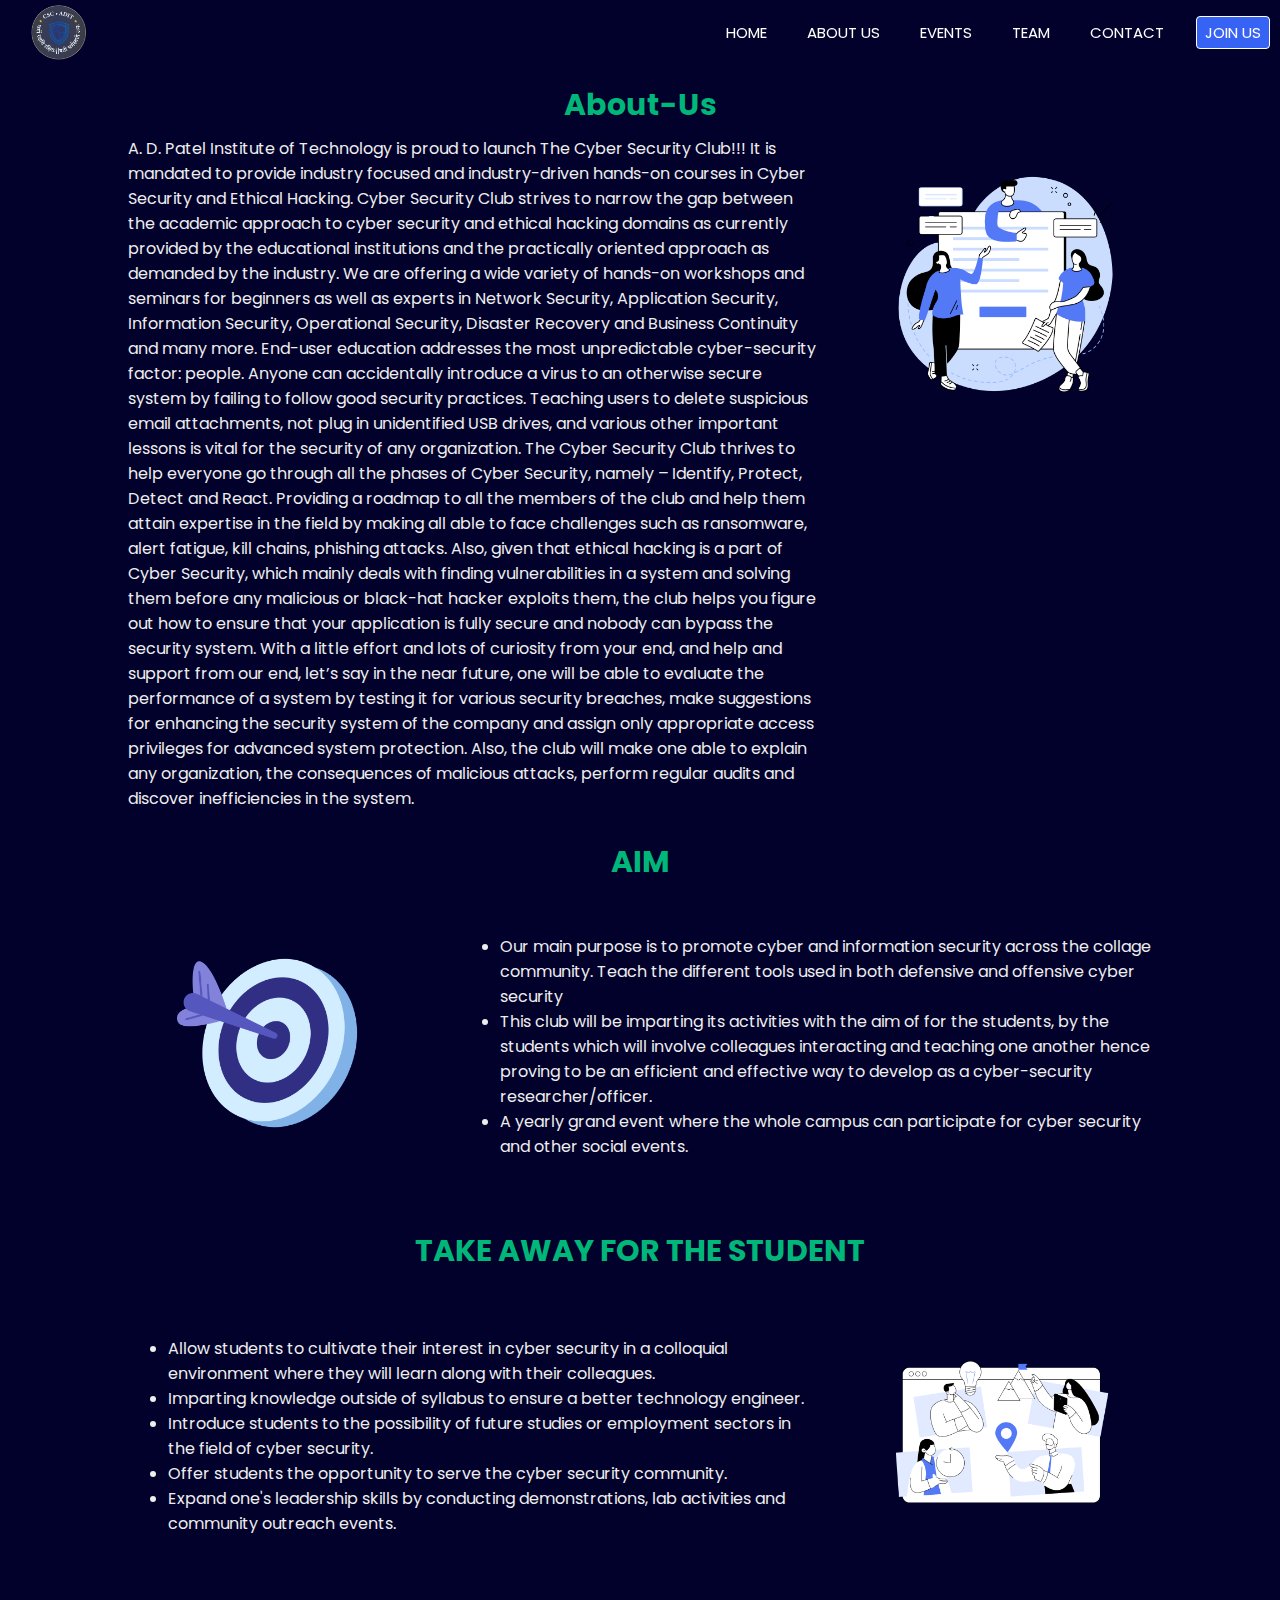
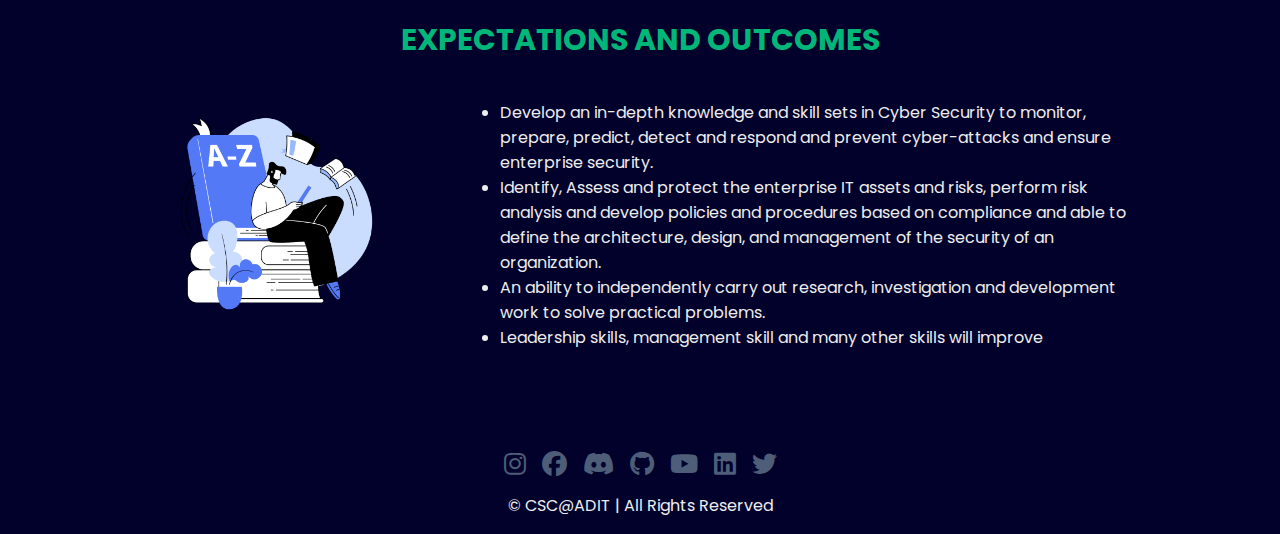
==== about.html @ 09b6fe49 "Add files via upload" ====
<!DOCTYPE html>
<html lang="en">
<head>
    <meta charset="UTF-8">
    <meta name="viewport" content="width=device-width, initial-scale=1.0">
    <link rel="stylesheet" href="/assets/css/style.css">
    <link rel="stylesheet" href="/assets/css/navbar.css">
    <link rel="stylesheet" href="/assets/css/footer.css">
    <link rel="stylesheet" href="/assets/css/about.css">
    <link rel="preconnect" href="https://fonts.googleapis.com">
    <link rel="preconnect" href="https://fonts.gstatic.com" crossorigin>
    <link href="https://fonts.googleapis.com/css2?family=Montserrat:wght@400;500;600;700&family=Poppins:wght@100;400&display=swap" rel="stylesheet">
    <link rel="stylesheet" href="https://cdnjs.cloudflare.com/ajax/libs/font-awesome/6.4.2/css/all.min.css">
    <title>About Us</title>
</head>
<body>
    <nav>
        <img class="logo" src="assets\img\others\csc_logo.png">
        </button>
        <ul id="sidemenu">
            <li><a href='/index.html'>HOME</a></li>
            <li><a href='/about.html'>ABOUT US</a></li>
            <li><a href='/event.html'>EVENTS</a></li>
            <li><a href='/team.html'>TEAM</a></li>
            <li><a href='/index.html#contact'>CONTACT</a></li>
            <li class="joinus"><a href='/index.html#join'>JOIN US</a></li>
            <i class="fa-solid fa-xmark" onclick="closemenu()"></i>
        </ul>
        <i class="fa-solid fa-bars" onclick="openmenu()"></i>
    </nav>
    <div class="abt-cnt">
        <div class="container">
            
            <h1 class="sub-title">About-Us</h1>
            <div class="cnt odd">
                <div class="txt">
                    <p>A. D. Patel Institute of Technology is proud to launch The Cyber Security Club!!! It is mandated to provide industry focused and industry-driven hands-on courses in Cyber Security and Ethical Hacking. Cyber Security Club strives to narrow the gap between the academic approach to cyber security and ethical hacking domains as currently provided by the educational institutions and the practically oriented approach as demanded by the industry. We are offering a wide variety of hands-on workshops and seminars for beginners as well as experts in Network Security, Application Security, Information Security, Operational Security, Disaster Recovery and Business Continuity and many more. End-user education addresses the most unpredictable cyber-security factor: people. Anyone can accidentally introduce a virus to an otherwise secure system by failing to follow good security practices. Teaching users to delete suspicious email attachments, not plug in unidentified USB drives, and various other important lessons is vital for the security of any organization. The Cyber Security Club thrives to help everyone go through all the phases of Cyber Security, namely – Identify, Protect, Detect and React. Providing a roadmap to all the members of the club and help them attain expertise in the field by making all able to face challenges such as ransomware, alert fatigue, kill chains, phishing attacks. Also, given that ethical hacking is a part of Cyber Security, which mainly deals with finding vulnerabilities in a system and solving them before any malicious or black-hat hacker exploits them, the club helps you figure out how to ensure that your application is fully secure and nobody can bypass the security system. With a little effort and lots of curiosity from your end, and help and support from our end, let’s say in the near future, one will be able to evaluate the performance of a system by testing it for various security breaches, make suggestions for enhancing the security system of the company and assign only appropriate access privileges for advanced system protection. Also, the club will make one able to explain any organization, the consequences of malicious attacks, perform regular audits and discover inefficiencies in the system.</p>
                </div>
                <div class="icn">
                    <img src="/assets/img/others/1.png">
                </div>
            </div>
        </div>
    </div>
    <div id="aim">
        <div class="container">
            <h1 class="sub-title">AIM</h1>
            <div class="cnt">
                <div class="icn">
                    <img src="/assets/img/others/5.png">
                </div>
                <div class="txt">
                    <ul>
                        <li>Our main purpose is to promote cyber and information security across the collage community. Teach the different tools used in both defensive and offensive cyber security</li>
                        <li>This club will be imparting its activities with the aim of for the students, by the students which will involve colleagues interacting and teaching one another hence proving to be an efficient and effective way to develop as a cyber-security researcher/officer.</li>
                        <li> A yearly grand event where the whole campus can participate for cyber security and other social events.</li>
                    </ul>
                </div>
                
            </div>
        </div>
    </div>
    <div id="take">
        <div class="container">
            <h1 class="sub-title">TAKE AWAY FOR THE STUDENT</h1>
            <div class="cnt odd">
                <div class="txt">
                    <ul>
                        <li>Allow students to cultivate their interest in cyber security in a colloquial environment where they will learn along with their colleagues.</li>
                        <li>Imparting knowledge outside of syllabus to ensure a better technology engineer.</li>
                        <li>Introduce students to the possibility of future studies or employment sectors in the field of cyber security.</li>
                        <li>Offer students the opportunity to serve the cyber security community.</li>
                        <li>Expand one's leadership skills by conducting demonstrations, lab activities and community outreach events.</li>
                    </ul>
                </div>
                <div class="icn">
                    <img src="/assets/img/others/2.png">
                </div>
            </div>
        </div>
    </div>
    <div id="outcm">
        <div class="container">
            <h1 class="sub-title">EXPECTATIONS AND OUTCOMES</h1>
            <div class="cnt ">
                <div class="icn">
                    <img src="/assets/img/others/4.png">
                </div>
                <div class="txt">
                    <ul>
                        <li>Develop an in-depth knowledge and skill sets in Cyber Security to monitor, prepare, predict, detect and respond and prevent cyber-attacks and ensure enterprise security.</li>
                        <li>Identify, Assess and protect the enterprise IT assets and risks, perform risk analysis and develop policies and procedures based on compliance and able to define the architecture, design, and management of the security of an organization.</li>
                        <li>An ability to independently carry out research, investigation and development work to solve practical problems.</li>
                        <li>Leadership skills, management skill and many other skills will improve</li>
                    </ul>
                </div>
                
            </div>
        </div>
    </div>
    <div id="footer">
        <div class="contact-pg">
            <a href="#"><i class="fa-brands fa-instagram"></i></a>
            <a href="#"><i class="fa-brands fa-facebook"></i></a>
            <a href="#"><i class="fa-brands fa-discord"></i></a>
            <a href="#"><i class="fa-brands fa-github"></i></a>
            <a href="#"><i class="fa-brands fa-youtube"></i></a>
            <a href="#"><i class="fa-brands fa-linkedin"></i></a>
            <a href="#"><i class="fa-brands fa-twitter"></i></a>
        </div>
        &copy; CSC@ADIT | All Rights Reserved
    </div>
    <script src="/assets/js/script.js"></script>
</body>
</html>
---- assets/css/style.css ----
*{
    font-family: 'poppins';
    /* font-family: 'Courier New', Courier, monospace; */
    margin:0;
}
body{
    padding-top: 4rem;
    background-color: #01012b;
    color:#eeeeee
}
html{
    scroll-behavior: smooth;
}
.btn{
    margin: 1rem  0;
    display: block;
    width: fit-content;
    border: 2px solid #3763f4;
    padding: 0.5rem 1rem;
    border-radius: 2rem;
    text-decoration: none;
    color: #fff;
    transition: background 0.5s;
}
.btn a{
    text-decoration: none;
    color: #fff;
}
.btn:hover{
    background: #3763f4;
}
.sub-title{
    color:#00b779;
    font-size: 30px;
    margin:0.5rem 0rem ;
}
.container {
    padding: 10px 10%;
}
#home{
    width: 100%;
    height: 100vh;
    background-image: url(/assets/img/others/bghm.jpg);
    background-size: cover;
    background-position: center;
    background-attachment: fixed;
}

/* ---------------------home----------------------------------- */

.home-cnt{
    display: flex;
    flex-wrap: wrap;
    /* justify-content: space-between; */
    /* flex-direction: row; */
    align-items: center;
    justify-content: center;
    /* background: hsla(240, 95%, 9%, 0.767); */
    
}
.home-img img{
    width: 50%;
}
.home-txt{
    width: 50%;
    color:#fff;
    margin: 15% 0;
    font-size: 25px;

}
.home-txt button{
    color: #fff;
    margin: 2% 0;
}
/* ---------------------about----------------------------------- */
.about-cnt{
    display: flex;
    align-items: center;
}
.about-txt{
    font-size: 15px;
}
.about-img img{
    width: auto;
    padding: 0 2rem;
}
/* ---------------------event----------------------------------- */
.event-cnt .event-img{
    columns:3 250px;
    gap:15px;
}
  
.event-cnt .event-img img{
    padding-bottom: 10px;
    border-radius: 5px;
    width: 100%;
}
.event-img-cnt{
    border-radius: 10px;
    position: relative;
    overflow: hidden;
    color: #fff;
}
.event-img-cnt img{
    width: 100%;
    border-radius: 10px;
    display: block;
    transition: tramsform 0.5s;
}
.layer{
    width: 100%;
    height: 0;
    background: linear-gradient(rgba(0,0,0,0.6),#ff004f);
    border-radius: 10px;
    position: absolute;
    left: 0;
    bottom: 0;
    overflow: hidden;
    display: flex;
    align-items: center;
    justify-content: center;
    flex-direction: column ;
    /* padding: 0 40px; */
    text-align: center;
    font-size: 14px;
    transition: height 0.5s;
    margin-bottom: 0.25rem;
}
.layer-cnt{
    display: flex;
    flex-direction: column;
    justify-content: center;
    padding: 0 0.75rem;
}
/* .layer-cnt button{
    color: #fff;
    border: 1px solid #fff;
} */
.layer-cnt .btn{
    width: fit-content;
    padding: 0.1rem 0.25rem;
}

.event-img-cnt h3{
    font-weight: 500;
    margin-bottom: 20px;
}
.event-img-cnt a{
     margin-top: 20px;
     text-decoration: none;
     font-size: 18px;
     line-height:60px;
     width: 60px;
     height: 60px;
     border-radius: 50%;
     text-align: center;
}
.event-img-cnt:hover img{
    transform: scale(1.1);
}
.event-img-cnt:hover .layer{
    height: 100%;
}

/* ---------------------team----------------------------------- */
.team-cnt {
    margin: auto;
    display: flex;
    flex-direction: row;
    justify-content: space-between;
    /* align-items: center; */
    flex-wrap: wrap;
    justify-content: space-evenly;
}
.team-btn{
    display: flex;
    justify-content: center;
}
/* ---------------------contact----------------------------------- */
.contact-cnt{
    display: flex;
}
.contact-det{
    font-size: 20px;
}
.contact-det i{
    color: #fff;
    padding: 0.5rem;
    margin: 1rem 0;
    border: 1px solid #fff;
    border-radius: 50%;
    font-size: 30px;
}
.contact-det a{
    text-decoration: none;
    color: #fff;
}
.contact-frm{
    display: flex;
    flex-direction: column;
    align-items: center;
    text-align: center;
    justify-content: space-evenly;
    border:3px solid #3763f4;
    padding: 2rem;
    border-radius: 10px;
}
.contact-bx{
    display: flex;
    flex-direction: row;
    align-items: center;
}
.contact-bx input{
    width: 100%;
    height: 2rem;
    border:none;
    outline:none;
    background-color: #ededed;
    border-radius: 0.25rem;
    margin: 0.25rem;
}
.contact-map iframe{
    width: 400px;
    height:300px;
}

.subs{
    margin-top: 0.25rem;
}
/* ---------------------footer----------------------------------- */
#footer{
    margin: 1rem 0;
    text-align: center;
}

@media screen and (max-width:991px){
    nav .fa-solid{
        display: block;
    }
    nav{
        margin-right: 0.25rem;
        width: 100%;
    }
    nav ul{
        background: #01012b;
        position: fixed;
        top:0;
        right: -250px;;
        width:200px;
        height: 100vh;
        padding-top: 50px; 
        transition: right 0.5s;
    }
    nav ul li{
        display: flex;
        flex-direction:column;
        margin: 25px;
    }
    nav ul .fa-xmark{
        position: absolute;
        top: 25px;
        left: 25px;
        cursor: pointer;
    } 
    
   
}
@media only screen and (max-width:600px){
   
    #home{
        width: 100%;
        height: 100vh;
        background-image: url(/csc/assets/img/basic/bghm2.jpg);
        background-size: cover;
        background-position: center;
        background-attachment: fixed;
        
    }
    .home-cnt{
        padding-top: 5rem;

    }
    .home-cnt h2{
        font-size: 20px;

    }
    .about-cnt{
        display: flex;
        flex-direction: column-reverse;
    }
    .about-img img{
        width: 80%;
    }
    .team-cnt{
        display: flex;
        flex-direction: column;
        align-items: center;
    }
    .contact-cnt{
        display: flex;
        flex-direction: column;
    }
    .contact-map iframe{
        width: 350px;
        height:300px;
    }
    .contact-det{
        padding-bottom: 1rem;
    }
    .contact-pg{
        padding: 2rem 0rem;;
    }
    
}
---- assets/css/navbar.css ----
nav {
    position: fixed;
    display: flex;
    align-items: center;
    justify-content: space-between;
    flex-wrap: wrap;
    width: 100%;
    background-color: #01012be1;
    top:0px;
    margin:0rem;
    z-index: 10;
}
.fa-solid{
    margin-right: 2%;
    font-size: 2rem;
}
.logo {
    width: 4rem;
    padding-left: 2%;
}
nav ul li {
    display:inline-flex;
    flex-direction: row;
    align-items: center;
    list-style: none;
    margin: 5px 10px;
    align-items: center;
}

nav ul li a {
    text-decoration: none;
    color: #fff;
    font-size: 15px;
    position: relative;
    padding: 0.25rem 0.5rem;
}
nav ul li a:active,
nav ul li a:hover {
    border:1px solid #3763f4;
    border-radius: 0.94rem;
    /* color: #3763f4; */
    /* background-color: #3763f4 */
}
.joinus{
    border: 1px solid #fff;
    background-color: #3763f4;
    border-radius: 0.25rem;
}
nav .fa-solid{
    display: none;
}

@media screen and (max-width:991px){
    nav .fa-solid{
        display: block;
    }
    nav{
        margin-right: 0.25rem;
        width: 100%;
    }
    nav ul{
        background: #01012b;
        position: fixed;
        top:0;
        right: -250px;;
        width:200px;
        height: 100vh;
        padding-top: 50px; 
        transition: right 0.5s;
    }
    nav ul li{
        display: flex;
        flex-direction:column;
        margin: 25px;
    }
    nav ul .fa-xmark{
        position: absolute;
        top: 25px;
        left: 25px;
        cursor: pointer;
    } 
}
---- assets/css/footer.css ----
#footer{
    margin: 1rem 0;
    text-align: center;
}

.contact-pg{
    display: flex;
    justify-content: center;
}
.contact-pg a{
    text-decoration: none;
    color: #fff;
}
.contact-pg i{
    color: #4e5d78;
    font-size: 25px;
    margin: 3rem 0.5rem;
    margin-bottom: 1rem;
}
.contact-pg i:hover{
    transform: scale(1.5);
    color: #3763f4;
}
---- assets/css/about.css ----
.cnt{
    display: flex;
    gap: 2rem;
}
.icn img{
    height: 300px;
}
.txt{
    display: flex;
    align-items: center;
}
.sub-title{
    text-align: center;
}
@media only screen and (max-width:600px){
    .cnt{
        display: flex;
        flex-wrap:wrap ;
        gap: 0rem;
    }
    .odd{
        display: flex;
        flex-direction: column-reverse;
    }
    .icn{
        display: flex;
        justify-content: space-evenly;
    }
}
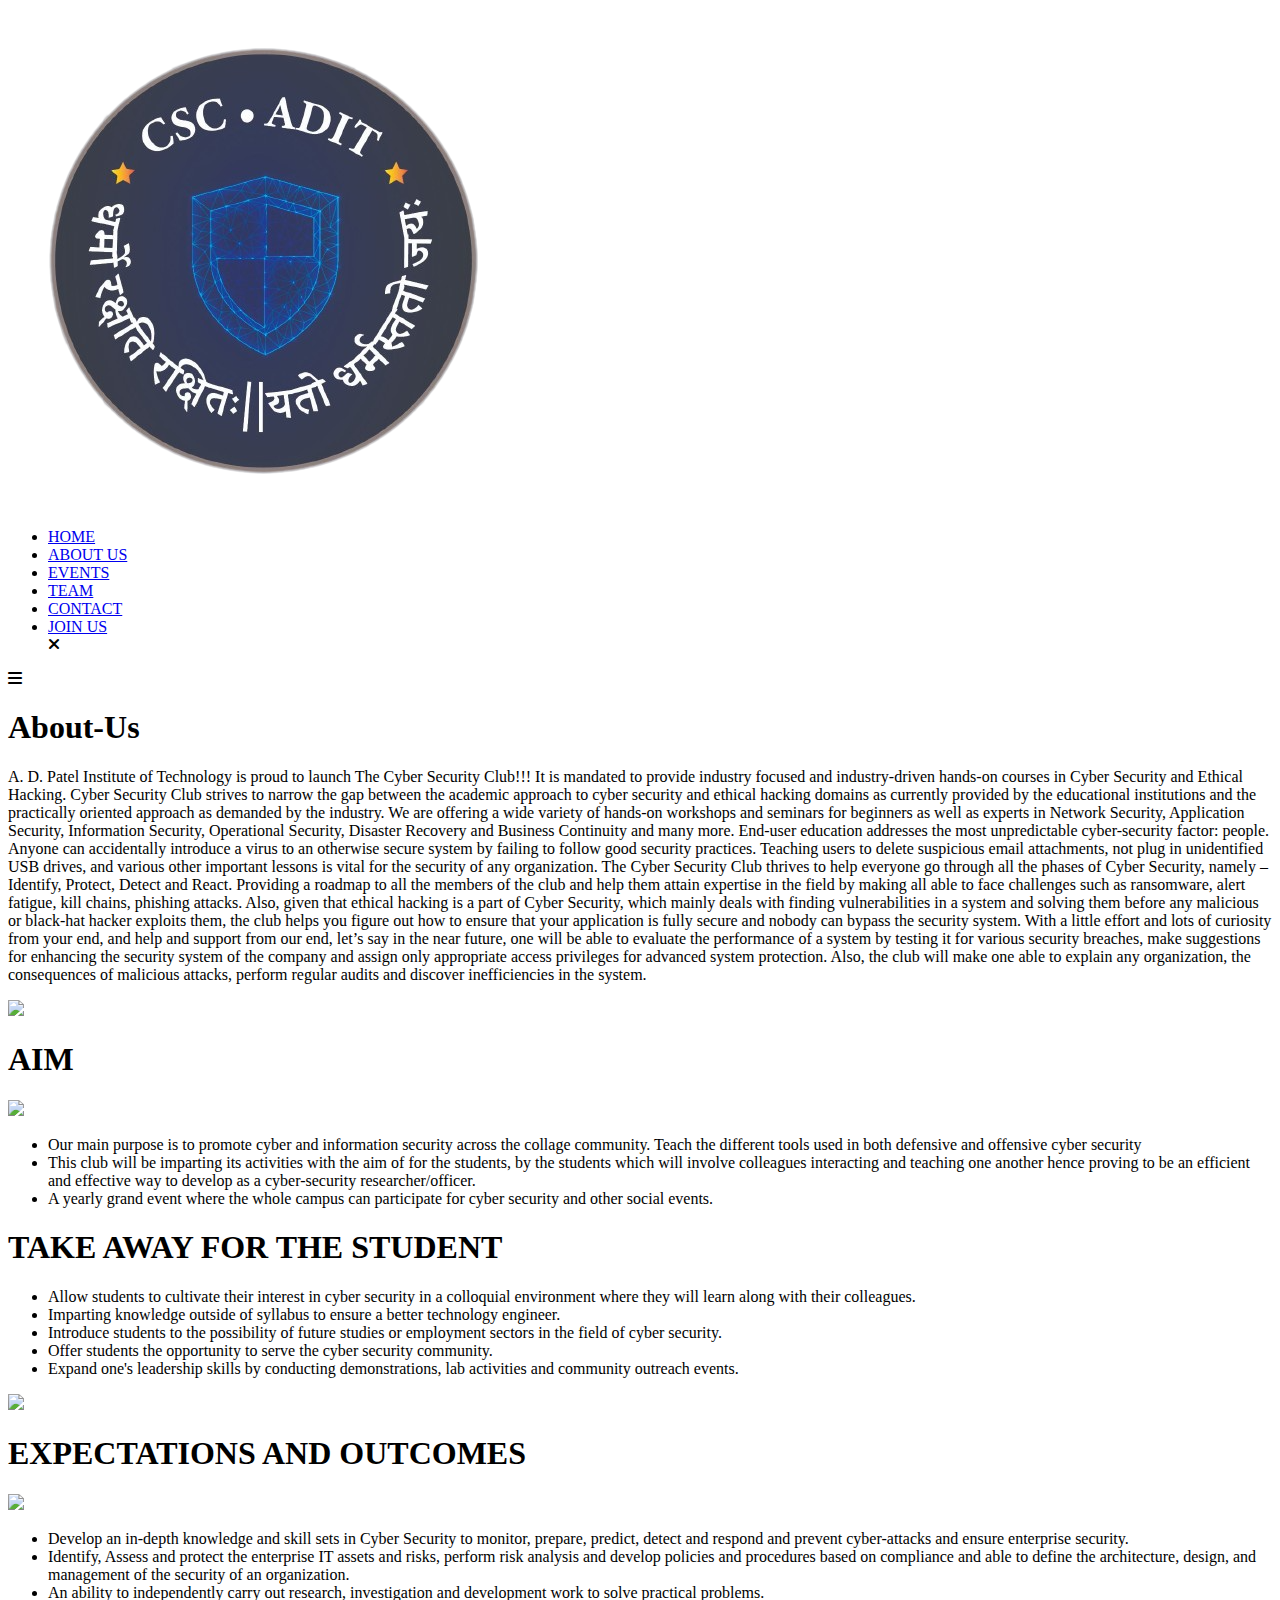
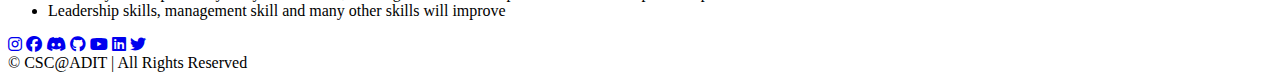
==== commit 5b4d56d1: "Update about.html" ====
--- a/about.html
+++ b/about.html
@@ -3,10 +3,10 @@
 <head>
     <meta charset="UTF-8">
     <meta name="viewport" content="width=device-width, initial-scale=1.0">
-    <link rel="stylesheet" href="/assets/css/style.css">
-    <link rel="stylesheet" href="/assets/css/navbar.css">
-    <link rel="stylesheet" href="/assets/css/footer.css">
-    <link rel="stylesheet" href="/assets/css/about.css">
+    <link rel="stylesheet" href="/cscadit/assets/css/style.css">
+    <link rel="stylesheet" href="/cscadit/assets/css/navbar.css">
+    <link rel="stylesheet" href="/cscadit/assets/css/footer.css">
+    <link rel="stylesheet" href="/cscadit/assets/css/about.css">
     <link rel="preconnect" href="https://fonts.googleapis.com">
     <link rel="preconnect" href="https://fonts.gstatic.com" crossorigin>
     <link href="https://fonts.googleapis.com/css2?family=Montserrat:wght@400;500;600;700&family=Poppins:wght@100;400&display=swap" rel="stylesheet">
@@ -37,7 +37,7 @@
                     <p>A. D. Patel Institute of Technology is proud to launch The Cyber Security Club!!! It is mandated to provide industry focused and industry-driven hands-on courses in Cyber Security and Ethical Hacking. Cyber Security Club strives to narrow the gap between the academic approach to cyber security and ethical hacking domains as currently provided by the educational institutions and the practically oriented approach as demanded by the industry. We are offering a wide variety of hands-on workshops and seminars for beginners as well as experts in Network Security, Application Security, Information Security, Operational Security, Disaster Recovery and Business Continuity and many more. End-user education addresses the most unpredictable cyber-security factor: people. Anyone can accidentally introduce a virus to an otherwise secure system by failing to follow good security practices. Teaching users to delete suspicious email attachments, not plug in unidentified USB drives, and various other important lessons is vital for the security of any organization. The Cyber Security Club thrives to help everyone go through all the phases of Cyber Security, namely – Identify, Protect, Detect and React. Providing a roadmap to all the members of the club and help them attain expertise in the field by making all able to face challenges such as ransomware, alert fatigue, kill chains, phishing attacks. Also, given that ethical hacking is a part of Cyber Security, which mainly deals with finding vulnerabilities in a system and solving them before any malicious or black-hat hacker exploits them, the club helps you figure out how to ensure that your application is fully secure and nobody can bypass the security system. With a little effort and lots of curiosity from your end, and help and support from our end, let’s say in the near future, one will be able to evaluate the performance of a system by testing it for various security breaches, make suggestions for enhancing the security system of the company and assign only appropriate access privileges for advanced system protection. Also, the club will make one able to explain any organization, the consequences of malicious attacks, perform regular audits and discover inefficiencies in the system.</p>
                 </div>
                 <div class="icn">
-                    <img src="/assets/img/others/1.png">
+                    <img src="/cscadit/assets/img/others/1.png">
                 </div>
             </div>
         </div>
@@ -47,7 +47,7 @@
             <h1 class="sub-title">AIM</h1>
             <div class="cnt">
                 <div class="icn">
-                    <img src="/assets/img/others/5.png">
+                    <img src="/cscadit/assets/img/others/5.png">
                 </div>
                 <div class="txt">
                     <ul>
@@ -74,7 +74,7 @@
                     </ul>
                 </div>
                 <div class="icn">
-                    <img src="/assets/img/others/2.png">
+                    <img src="/cscadit/assets/img/others/2.png">
                 </div>
             </div>
         </div>
@@ -84,7 +84,7 @@
             <h1 class="sub-title">EXPECTATIONS AND OUTCOMES</h1>
             <div class="cnt ">
                 <div class="icn">
-                    <img src="/assets/img/others/4.png">
+                    <img src="/cscadit/assets/img/others/4.png">
                 </div>
                 <div class="txt">
                     <ul>
@@ -110,6 +110,6 @@
         </div>
         &copy; CSC@ADIT | All Rights Reserved
     </div>
-    <script src="/assets/js/script.js"></script>
+    <script src="/cscadit/assets/js/script.js"></script>
 </body>
-</html>+</html>
